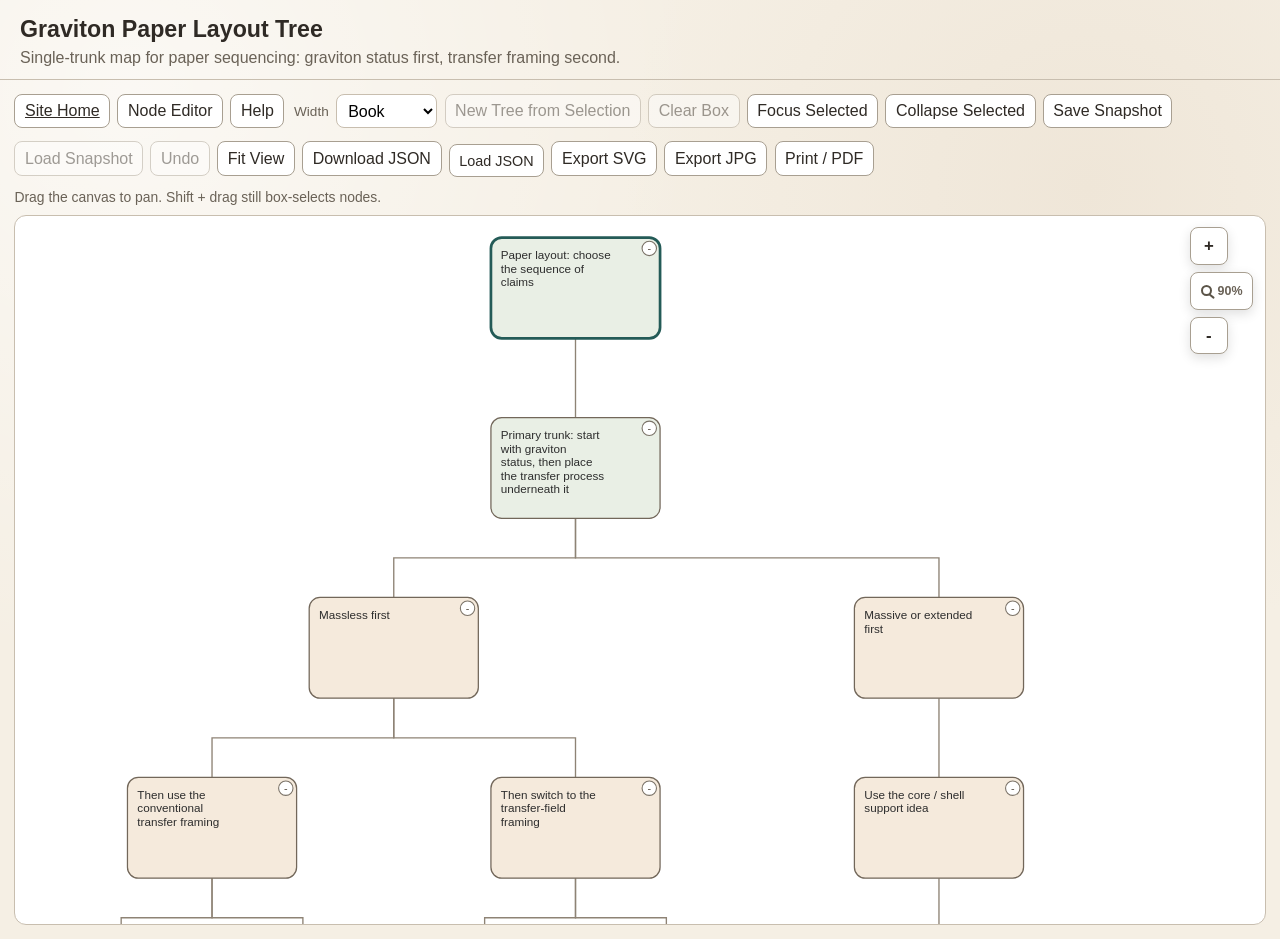
==== trees/graviton-paper-layout-tree/index.html @ 72607f89 "Add paper layout decision tree" ====
<!doctype html>
<html lang="en">
<head>
  <meta charset="utf-8" />
  <meta name="viewport" content="width=device-width, initial-scale=1" />
  <title>Graviton Theory Decision Tree</title>
  <script src="config.js"></script>
  <script>
    if (window.APP_CONFIG && window.APP_CONFIG.pageTitle) {
      document.title = window.APP_CONFIG.pageTitle;
    }
  </script>
  <link rel="stylesheet" href="styles.css" />
</head>
<body>
  <header class="topbar">
    <h1 id="appTitle">Decision Tree</h1>
    <p id="appSubtitle">Map your process and export it.</p>
  </header>

  <main class="layout">
    <section class="canvas-wrap">
      <div class="canvas-toolbar">
        <a class="upload-label" href="../../index.html">Site Home</a>
        <button id="openEditorBtn">Node Editor</button>
        <button id="openHelpBtn">Help</button>
        <label class="mode-label" for="layoutModeSelect">Width</label>
        <select id="layoutModeSelect" class="mode-select">
          <option value="standard">Standard</option>
          <option value="book">Book</option>
        </select>
        <button id="newTreeFromSelectionBtn">New Tree from Selection</button>
        <button id="clearSelectionBtn">Clear Box</button>
        <button id="focusBtn">Focus Selected</button>
        <button id="collapseToggleBtn">Collapse/Expand</button>
        <button id="saveSnapshotBtn">Save Snapshot</button>
        <button id="loadSnapshotBtn">Load Snapshot</button>
        <button id="undoBtn">Undo</button>
        <button id="fitBtn">Fit View</button>
        <button id="downloadJsonBtn">Download JSON</button>
        <label class="upload-label" for="uploadJsonInput">Load JSON</label>
        <input id="uploadJsonInput" type="file" accept="application/json" />
        <button id="exportSvgBtn">Export SVG</button>
        <button id="exportJpgBtn">Export JPG</button>
        <button id="printPdfBtn">Print / PDF</button>
      </div>
      <div id="status" class="status">Drag the canvas to pan. Shift + drag still box-selects nodes.</div>
      <div id="canvasContainer" class="canvas-container" title="Drag to pan. Shift + drag to box-select nodes.">
        <svg id="treeSvg" xmlns="http://www.w3.org/2000/svg" role="img" aria-label="Decision tree visualization"></svg>
        <div class="zoom-dock" aria-label="Zoom controls">
          <button id="zoomInBtn" class="zoom-fab" aria-label="Zoom in" title="Zoom in">+</button>
          <button id="zoomResetBtn" class="zoom-fab zoom-fab-lens" aria-label="Reset zoom" title="Reset zoom">
            <span class="lens-icon" aria-hidden="true"></span>
            <span id="zoomLabel" class="zoom-fab-text">100%</span>
          </button>
          <button id="zoomOutBtn" class="zoom-fab" aria-label="Zoom out" title="Zoom out">-</button>
        </div>
      </div>
    </section>
  </main>

  <div id="editorModal" class="modal" hidden>
    <button class="modal-backdrop" data-close-modal="editor" aria-label="Close editor"></button>
    <section id="editorCard" class="panel modal-card editor-card" role="dialog" aria-modal="true" aria-label="Node editor">
      <div id="editorHead" class="modal-head editor-drag-handle">
        <h2>Node Editor</h2>
        <div class="modal-actions">
          <button id="toggleEditorMinBtn" class="ghost" type="button">Minimize</button>
          <button id="closeEditorBtn" class="ghost" type="button">Close</button>
        </div>
      </div>
      <div id="editorBody">
        <p class="small">Selected: <span id="selectedLabel">none</span></p>

        <label for="nodeText">Step Text</label>
        <textarea id="nodeText" rows="5" placeholder="Describe this step or decision..."></textarea>

        <label for="nodeTag">Tag</label>
        <select id="nodeTag">
          <option value="decision">Decision</option>
          <option value="action">Action</option>
          <option value="warning">Warning</option>
        </select>

        <div class="button-grid">
          <button id="addChildBtn">Add Fork (Child)</button>
          <button id="addSiblingBtn">Add Sibling</button>
          <button id="moveUpBtn">Move Up</button>
          <button id="moveDownBtn">Move Down</button>
          <button id="deleteAboveBtn" class="danger">Delete Above</button>
          <button id="deleteBtn" class="danger">Delete Node</button>
          <button id="resetBtn" class="ghost">Reset Sample Tree</button>
        </div>
      </div>
    </section>
  </div>

  <div id="helpModal" class="modal" hidden>
    <button class="modal-backdrop" data-close-modal="help" aria-label="Close help"></button>
    <section class="panel modal-card help-modal-card" role="dialog" aria-modal="true" aria-label="How to use">
      <div class="modal-head">
        <h2>How To Use</h2>
        <button id="closeHelpBtn" class="ghost">Close</button>
      </div>
      <ul>
        <li>Click a box to edit it.</li>
        <li><strong>Undo</strong> reverses your last tree change.</li>
        <li><strong>Width: Book</strong> uses a narrower layout for document insertion.</li>
        <li><strong>Zoom controls</strong> help with dense branches and presentation prep.</li>
        <li><strong>Drag the canvas</strong> to pan around while zoomed in.</li>
        <li><strong>Shift + drag</strong> or <strong>Shift + click</strong> to select nodes, then click <strong>New Tree from Selection</strong>.</li>
        <li><strong>Focus Selected</strong> shows only the selected branch to reduce clutter.</li>
        <li><strong>Collapse/Expand</strong> toggles selected node children visibility.</li>
        <li><strong>Save Snapshot / Load Snapshot</strong> stores named versions you can restore.</li>
        <li><strong>Right-click a node</strong> to open a new tree tab from that branch.</li>
        <li><strong>Double-click a node</strong> to edit text directly in the node.</li>
        <li><strong>Alt + double-click</strong> to highlight that full path in red.</li>
        <li><strong>Save to Folder</strong> writes/overwrites one JSON file on disk.</li>
        <li><strong>Add Fork</strong> creates a branch below the selected node.</li>
        <li><strong>Add Sibling</strong> adds an alternative at the same level.</li>
        <li><strong>Delete Above</strong> removes selected node and ancestors, keeping lower branches.</li>
        <li><strong>Download JSON</strong> to keep backups.</li>
        <li><strong>Export JPG</strong> for quick insertion in docs.</li>
        <li><strong>Print / PDF</strong> opens a clean printable version.</li>
      </ul>
    </section>
  </div>

  <div id="devModal" class="modal" hidden>
    <button class="modal-backdrop" data-close-modal="dev" aria-label="Close developer tools"></button>
    <section class="panel modal-card dev-modal-card" role="dialog" aria-modal="true" aria-label="Developer tools">
      <div class="modal-head">
        <h2>Developer Tools</h2>
        <button id="closeDevBtn" class="ghost">Close</button>
      </div>
      <p class="small">Backend and server save/load controls.</p>
      <label class="mode-label mode-label-block" for="backendModeSelect">Backend</label>
      <select id="backendModeSelect" class="mode-select mode-select-block">
        <option value="node">Node</option>
        <option value="php">PHP</option>
      </select>
      <div class="button-grid">
        <button id="saveFileBtn">Save to Folder</button>
        <button id="loadSavedBtn">Load Saved</button>
      </div>
    </section>
  </div>

  <script src="app.js"></script>
</body>
</html>
---- trees/graviton-paper-layout-tree/styles.css ----
:root {
  --bg: #f5efe4;
  --panel: #fbf8f2;
  --ink: #2f2a25;
  --muted: #6a6257;
  --line: #c8beaf;
  --accent: #245b57;
  --danger: #8f2f2b;
  --decision: #e9efe5;
  --action: #f5eadc;
  --warning: #f4d9d3;
}

* {
  box-sizing: border-box;
}

body {
  margin: 0;
  font-family: "Trebuchet MS", "Gill Sans", sans-serif;
  color: var(--ink);
  background:
    radial-gradient(circle at 10% 10%, #ffffff99, transparent 40%),
    radial-gradient(circle at 85% 20%, #efe6d8, transparent 35%),
    var(--bg);
  min-height: 100vh;
}

.topbar {
  padding: 1rem 1.25rem 0.75rem;
  border-bottom: 1px solid var(--line);
}

.topbar h1 {
  margin: 0;
  font-size: 1.45rem;
}

.topbar p {
  margin: 0.35rem 0 0;
  color: var(--muted);
}

.layout {
  display: block;
  padding: 0.9rem;
}

.panel {
  background: var(--panel);
  border: 1px solid var(--line);
  border-radius: 12px;
  padding: 0.9rem;
  box-shadow: 0 8px 18px #0000000c;
}

.panel h2 {
  margin: 0 0 0.7rem;
  font-size: 1rem;
}

.small {
  color: var(--muted);
  margin: 0 0 0.6rem;
}

label {
  display: block;
  margin: 0.55rem 0 0.3rem;
  font-size: 0.9rem;
}

textarea,
select,
button {
  font: inherit;
}

textarea,
select {
  width: 100%;
  border: 1px solid var(--line);
  border-radius: 8px;
  padding: 0.55rem;
  background: #fff;
}

textarea {
  resize: vertical;
}

.button-grid {
  margin-top: 0.75rem;
  display: grid;
  grid-template-columns: 1fr 1fr;
  gap: 0.5rem;
}

button:not(.modal-backdrop),
.upload-label {
  border: 1px solid #a89f91;
  background: #fff;
  color: var(--ink);
  border-radius: 8px;
  padding: 0.45rem 0.6rem;
  cursor: pointer;
  transition: transform 0.08s ease, background 0.12s ease;
  text-align: center;
}

button:not(.modal-backdrop):hover,
.upload-label:hover {
  background: #f1eee8;
}

button:not(.modal-backdrop):active,
.upload-label:active {
  transform: translateY(1px);
}

button:not(.modal-backdrop):disabled {
  opacity: 0.45;
  cursor: not-allowed;
}

button.danger {
  border-color: #b68e8c;
  color: var(--danger);
}

button.ghost {
  border-style: dashed;
}

.canvas-wrap {
  min-width: 0;
}

.canvas-toolbar {
  display: flex;
  flex-wrap: wrap;
  gap: 0.45rem;
  margin-bottom: 0.45rem;
  align-items: center;
}

.mode-label {
  font-size: 0.85rem;
  color: var(--muted);
  margin: 0 0 0 0.15rem;
}

.mode-select {
  width: auto;
  min-width: 88px;
  padding: 0.4rem 0.45rem;
}

.zoom-label {
  font-size: 0.85rem;
  color: var(--muted);
  min-width: 52px;
  text-align: center;
}

#uploadJsonInput {
  display: none;
}

.status {
  min-height: 1.2rem;
  font-size: 0.87rem;
  color: var(--muted);
  margin-bottom: 0.45rem;
}

.canvas-container {
  position: relative;
  border: 1px solid var(--line);
  border-radius: 12px;
  background: #fff;
  height: calc(100vh - 190px);
  min-height: 430px;
  overflow: auto;
  box-shadow: inset 0 0 0 1px #ffffff;
  cursor: grab;
}

.canvas-container.is-panning {
  cursor: grabbing;
  user-select: none;
}

.canvas-container.is-panning * {
  cursor: grabbing !important;
}

#treeSvg {
  width: 100%;
  height: 100%;
  display: block;
}

.node-group,
.node-group * {
  cursor: pointer;
}

.zoom-dock {
  position: absolute;
  top: 0.7rem;
  right: 0.7rem;
  display: flex;
  flex-direction: column;
  gap: 0.45rem;
  z-index: 6;
}

.zoom-fab {
  width: 2.35rem;
  height: 2.35rem;
  border-radius: 999px;
  border: 1px solid #938978;
  background: #fffffff2;
  font-weight: 700;
  font-size: 1.05rem;
  box-shadow: 0 4px 12px #00000020;
  display: inline-flex;
  align-items: center;
  justify-content: center;
}

.zoom-fab-lens {
  width: auto;
  min-width: 2.35rem;
  padding: 0 0.55rem;
  gap: 0.35rem;
  font-size: 0.9rem;
}

.zoom-fab-text {
  font-size: 0.78rem;
  color: var(--muted);
  letter-spacing: 0.01em;
}

.lens-icon {
  position: relative;
  width: 0.7rem;
  height: 0.7rem;
  border: 2px solid #5b5448;
  border-radius: 999px;
  display: inline-block;
}

.lens-icon::after {
  content: "";
  position: absolute;
  width: 0.42rem;
  height: 0.14rem;
  background: #5b5448;
  border-radius: 2px;
  right: -0.28rem;
  bottom: -0.16rem;
  transform: rotate(38deg);
}

.help ul {
  margin: 0;
  padding-left: 1rem;
}

.help li {
  margin-bottom: 0.55rem;
}

.modal {
  position: fixed;
  inset: 0;
  z-index: 30;
  display: flex;
  align-items: center;
  justify-content: center;
  padding: 1rem;
}

.modal[hidden] {
  display: none;
}

.modal-backdrop {
  position: absolute;
  inset: 0;
  border: 0;
  padding: 0;
  margin: 0;
  background: #0000005f;
}

#editorModal {
  pointer-events: none;
}

#editorModal .editor-card {
  pointer-events: auto;
}

#editorModal .modal-backdrop {
  display: none;
}

.modal-card {
  position: relative;
  width: min(92vw, 620px);
  max-height: 88vh;
  overflow: auto;
}

.help-modal-card {
  width: min(92vw, 760px);
}

.dev-modal-card {
  width: min(92vw, 460px);
}

.modal-head {
  display: flex;
  align-items: center;
  justify-content: space-between;
  gap: 0.6rem;
  margin-bottom: 0.7rem;
}

.modal-head h2 {
  margin: 0;
}

.modal-actions {
  display: inline-flex;
  gap: 0.4rem;
}

.editor-drag-handle {
  cursor: move;
  user-select: none;
  touch-action: none;
}

.editor-drag-handle .modal-actions button {
  cursor: pointer;
}

#editorModal.editor-floating {
  align-items: flex-start;
  justify-content: flex-start;
}

#editorModal.editor-floating .editor-card {
  position: fixed;
  margin: 0;
}

#editorModal.modal-minimized {
  align-items: flex-end;
  justify-content: flex-end;
  pointer-events: none;
  padding: 0.8rem;
}

#editorModal.modal-minimized .modal-backdrop {
  display: none;
}

#editorModal.modal-minimized .editor-card {
  pointer-events: auto;
  width: min(92vw, 360px);
  max-height: none;
  overflow: hidden;
}

#editorModal.modal-minimized #editorBody {
  display: none;
}

#editorModal.modal-minimized .modal-head {
  margin-bottom: 0;
}

.mode-label-block {
  display: block;
  margin: 0.35rem 0;
}

.mode-select-block {
  width: 100%;
}

.node-rect {
  stroke: #72675a;
  stroke-width: 1.4;
  rx: 12;
  ry: 12;
}

.node-text {
  font-family: "Trebuchet MS", "Gill Sans", sans-serif;
  font-size: 14px;
  fill: #2d2d2d;
}

.node-group.selected .node-rect {
  stroke: var(--accent);
  stroke-width: 3;
}

.connector {
  stroke: #8e8375;
  stroke-width: 1.5;
  fill: none;
}

.inline-editor-wrap {
  width: 100%;
  height: 100%;
}

.inline-editor {
  width: 100%;
  height: 100%;
  resize: none;
  border: 1px solid #245b57;
  border-radius: 8px;
  padding: 0.35rem 0.45rem;
  font: inherit;
  background: #fffdf8;
  color: #2d2d2d;
}

.inline-editor:focus {
  outline: 2px solid #245b57;
  outline-offset: 0;
}

@media (max-width: 1100px) {
  .canvas-container {
    height: 58vh;
  }
}
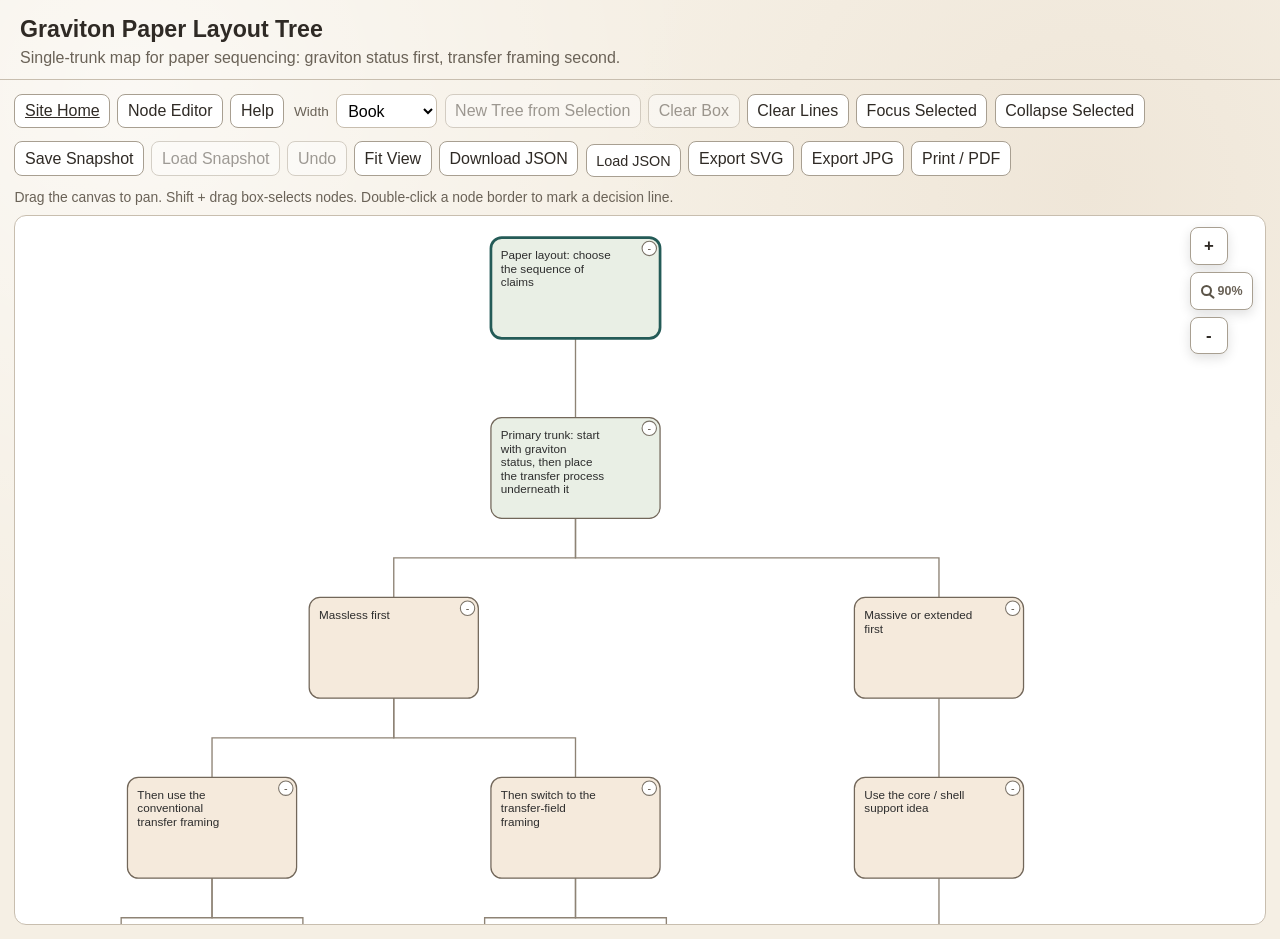
==== commit 61ebaa1b: "Add multi-line path highlighting to tree apps" ====
--- a/trees/graviton-paper-layout-tree/index.html
+++ b/trees/graviton-paper-layout-tree/index.html
@@ -31,6 +31,7 @@
         </select>
         <button id="newTreeFromSelectionBtn">New Tree from Selection</button>
         <button id="clearSelectionBtn">Clear Box</button>
+        <button id="clearHighlightsBtn">Clear Lines</button>
         <button id="focusBtn">Focus Selected</button>
         <button id="collapseToggleBtn">Collapse/Expand</button>
         <button id="saveSnapshotBtn">Save Snapshot</button>
@@ -44,8 +45,8 @@
         <button id="exportJpgBtn">Export JPG</button>
         <button id="printPdfBtn">Print / PDF</button>
       </div>
-      <div id="status" class="status">Drag the canvas to pan. Shift + drag still box-selects nodes.</div>
-      <div id="canvasContainer" class="canvas-container" title="Drag to pan. Shift + drag to box-select nodes.">
+      <div id="status" class="status">Drag the canvas to pan. Shift + drag box-selects nodes. Double-click a node border to mark a decision line.</div>
+      <div id="canvasContainer" class="canvas-container" title="Drag to pan. Shift + drag to box-select nodes. Double-click a node border to toggle a decision line.">
         <svg id="treeSvg" xmlns="http://www.w3.org/2000/svg" role="img" aria-label="Decision tree visualization"></svg>
         <div class="zoom-dock" aria-label="Zoom controls">
           <button id="zoomInBtn" class="zoom-fab" aria-label="Zoom in" title="Zoom in">+</button>
@@ -109,12 +110,14 @@
         <li><strong>Zoom controls</strong> help with dense branches and presentation prep.</li>
         <li><strong>Drag the canvas</strong> to pan around while zoomed in.</li>
         <li><strong>Shift + drag</strong> or <strong>Shift + click</strong> to select nodes, then click <strong>New Tree from Selection</strong>.</li>
+        <li><strong>Double-click a node border</strong> to toggle that full root-to-node decision line.</li>
+        <li><strong>Multiple decision lines</strong> can stay highlighted at the same time; use <strong>Clear Lines</strong> to reset them.</li>
         <li><strong>Focus Selected</strong> shows only the selected branch to reduce clutter.</li>
         <li><strong>Collapse/Expand</strong> toggles selected node children visibility.</li>
         <li><strong>Save Snapshot / Load Snapshot</strong> stores named versions you can restore.</li>
         <li><strong>Right-click a node</strong> to open a new tree tab from that branch.</li>
-        <li><strong>Double-click a node</strong> to edit text directly in the node.</li>
-        <li><strong>Alt + double-click</strong> to highlight that full path in red.</li>
+        <li><strong>Double-click node text</strong> to edit text directly in the node.</li>
+        <li><strong>Alt + double-click</strong> still toggles a decision line if you prefer that shortcut.</li>
         <li><strong>Save to Folder</strong> writes/overwrites one JSON file on disk.</li>
         <li><strong>Add Fork</strong> creates a branch below the selected node.</li>
         <li><strong>Add Sibling</strong> adds an alternative at the same level.</li>
